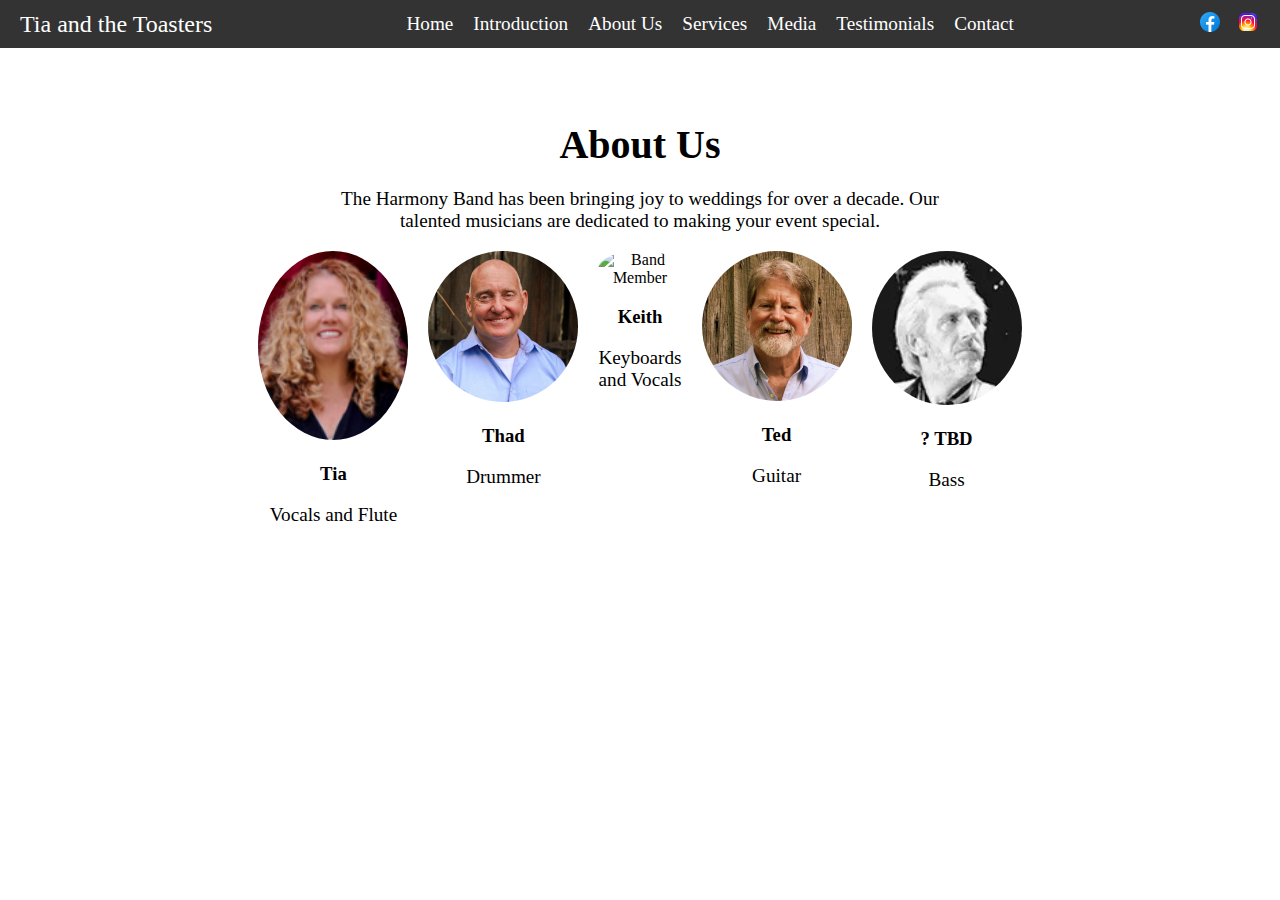
==== about.html @ 050b45df "Made each nav link its own separate page" ====
<!DOCTYPE html>
<html lang="en">

<head>
    <meta charset="UTF-8">
  <meta name="viewport" content="width=device-width, initial-scale=1.0">
  <title>Tia and the Toasters</title>
  <link rel="stylesheet" href="style.css">
</head>

<body>
    <!-- Navigation Bar -->
  <nav class="navbar">
    <div class="logo">Tia and the Toasters</div>
    <ul class="nav-links">
        <li><a href="index.html">Home</a></li>
        <li><a href="introduction.html">Introduction</a></li>
      <li><a href="about.html">About Us</a></li>
      <li><a href="services.html">Services</a></li>
      <li><a href="media.html">Media</a></li>
      <li><a href="testimonials.html">Testimonials</a></li>
      <li><a href="contact.html">Contact</a></li>
    </ul>
    <div class="social-icons">
      <a href="https://www.facebook.com/specialeffectsjax"><img src="images/facebook_2.png" alt="Facebook"></a>
      <a href="https://www.instagram.com/sfxbandjax/"><img src="images/instagram-icon.png" alt="Instagram"></a>
    </div>
  </nav>

  <!-- About Us Page -->
  <section id="about" class="about-us">
    <h2>About Us</h2>
    <p>The Harmony Band has been bringing joy to weddings for over a decade. Our talented musicians are dedicated to
      making your event special.</p>
    <div class="band-members">
      <div class="member">
        <img src="images/tia.png" alt="Band Member">
        <h3>Tia</h3>
        <p>Vocals and Flute</p>
      </div>
      <div class="member">
        <img src="images/thad.png" alt="Band Member">
        <h3>Thad</h3>
        <p>Drummer</p>
      </div>
      <div class="member">
        <img src="images/keith.png" alt="Band Member">
        <h3>Keith</h3>
        <p>Keyboards and Vocals</p>
      </div>
      <div class="member">
        <img src="images/ted.png" alt="Band Member">
        <h3>Ted</h3>
        <p>Guitar</p>
      </div>
      <div class="member">
        <img src="images/bass-player.png" alt="Band Member">
        <h3>? TBD</h3>
        <p>Bass</p>
      </div>
    </div>
  </section>
</body>

</html>
---- style.css ----
body {
  font-family: 'Arial, sans-serif';
  margin: 0;
  padding: 0;
}

/* Modal styles */
.modal {
  display: none; 
  position: fixed; 
  z-index: 1; 
  left: 0;
  top: 0;
  width: 100%; 
  height: 100%; 
  overflow: auto; 
  background-color: rgb(0,0,0); 
  background-color: rgba(0,0,0,0.4); 
  padding-top: 60px;
}

.modal-content {
  background-color: #ff4081;
  margin: 5% auto; 
  padding: 20px;
  border: 1px solid #888;
  width: 25%;
  color: white;
  text-decoration: none;
  border-radius: 5px; 
}

.close {
  color: #aaa;
  float: right;
  font-size: 28px;
  font-weight: bold;
}

.close:hover,
.close:focus {
  color: black;
  text-decoration: none;
  cursor: pointer;
}
/* Modal styles end */

.hero {
  position: relative;
  text-align: center;
  color: white;
}

.hero-image {
  width: 100%;
  height: auto;
}

.hero-overlay {
  position: absolute;
  top: 50%;
  left: 50%;
  transform: translate(-50%, -50%);
}

.hero-title {
  font-size: 4em;
  margin: 0;
}

.hero-tagline {
  font-size: 1.5em;
  margin: 0;
}

.cta-button {
  background-color: #ff4081;
  color: white;
  padding: 10px 20px;
  margin: 20px;
  text-decoration: none;
  border-radius: 5px;
}

.navbar {
  display: flex;
  justify-content: space-between;
  align-items: center;
  background-color: #333;
  padding: 10px 20px;
}

.navbar .logo {
  color: white;
  font-size: 1.5em;
}

.navbar .nav-links {
  list-style: none;
  display: flex;
  margin: 0;
  padding: 0;
}

.navbar .nav-links li {
  margin-left: 20px;
}

.navbar .nav-links a {
  color: white;
  text-decoration: none;
  font-size: 1.2em;
}

.social-icons a img {
  width: 24px;
  margin-left: 10px;
}

.introduction, .about-us, .services, .media, .testimonials, .contact {
  padding: 40px 20px;
  text-align: center;
  display: block;
  margin-left: auto;
  margin-right: auto;
  width: 50%;
}

h2 {
  font-size: 2.5em;
  margin-bottom: 20px;
}

p {
  font-size: 1.2em;
}

.band-members {
  display: flex;
  justify-content: center;
  gap: 20px;
}

.member img {
  width: 150px;
  border-radius: 50%;
}

.service {
  margin-bottom: 20px;
}

.videos iframe {
  width: calc(50% - 10px);
  height: 315px;
  margin: 10px;
}

.testimonial {
  margin-bottom: 20px;
}

.contact-form {
  display: flex;
  flex-direction: column;
  align-items: flex-start;
  margin-bottom: 20px;
}

.contact-form label {
  margin-top: 10px;
}

.contact-form input, .contact-form textarea {
  width: 100%;
  padding: 10px;
  margin-top: 5px;
}

.contact-form button {
  background-color: #ff4081;
  color: white;
  padding: 10px 20px;
  margin-top: 20px;
  border: none;
  border-radius: 5px;
}

.contact-details, .location-map {
  margin-top: 20px;
}

.location-map iframe {
  width: 100%;
  height: 450px;
  border: 0;
}
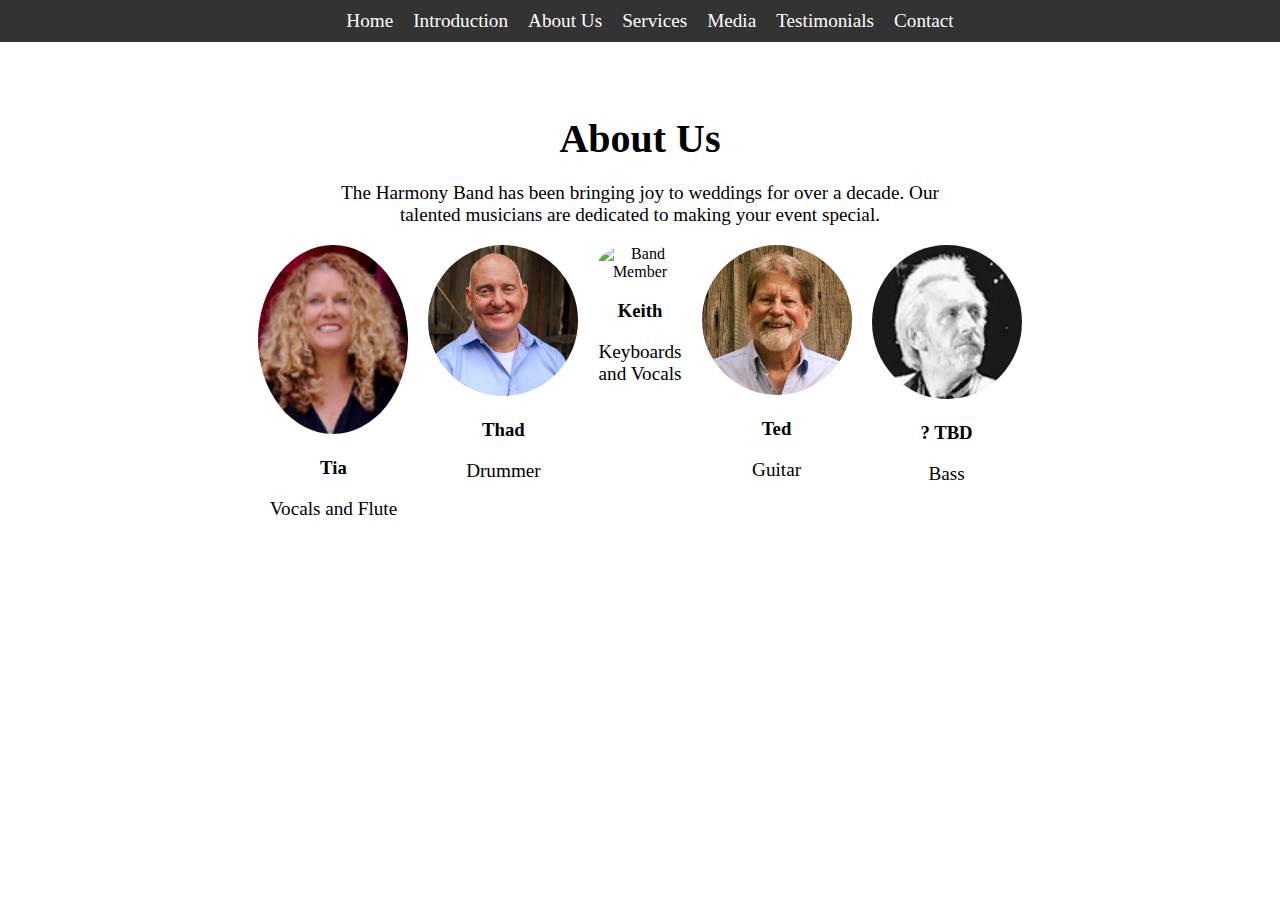
==== commit 22cb652e: "Clean up nav bar" ====
--- a/about.html
+++ b/about.html
@@ -11,7 +11,7 @@
 <body>
     <!-- Navigation Bar -->
   <nav class="navbar">
-    <div class="logo">Tia and the Toasters</div>
+    <div class="logo"></div>
     <ul class="nav-links">
         <li><a href="index.html">Home</a></li>
         <li><a href="introduction.html">Introduction</a></li>
@@ -22,8 +22,6 @@
       <li><a href="contact.html">Contact</a></li>
     </ul>
     <div class="social-icons">
-      <a href="https://www.facebook.com/specialeffectsjax"><img src="images/facebook_2.png" alt="Facebook"></a>
-      <a href="https://www.instagram.com/sfxbandjax/"><img src="images/instagram-icon.png" alt="Instagram"></a>
     </div>
   </nav>
 
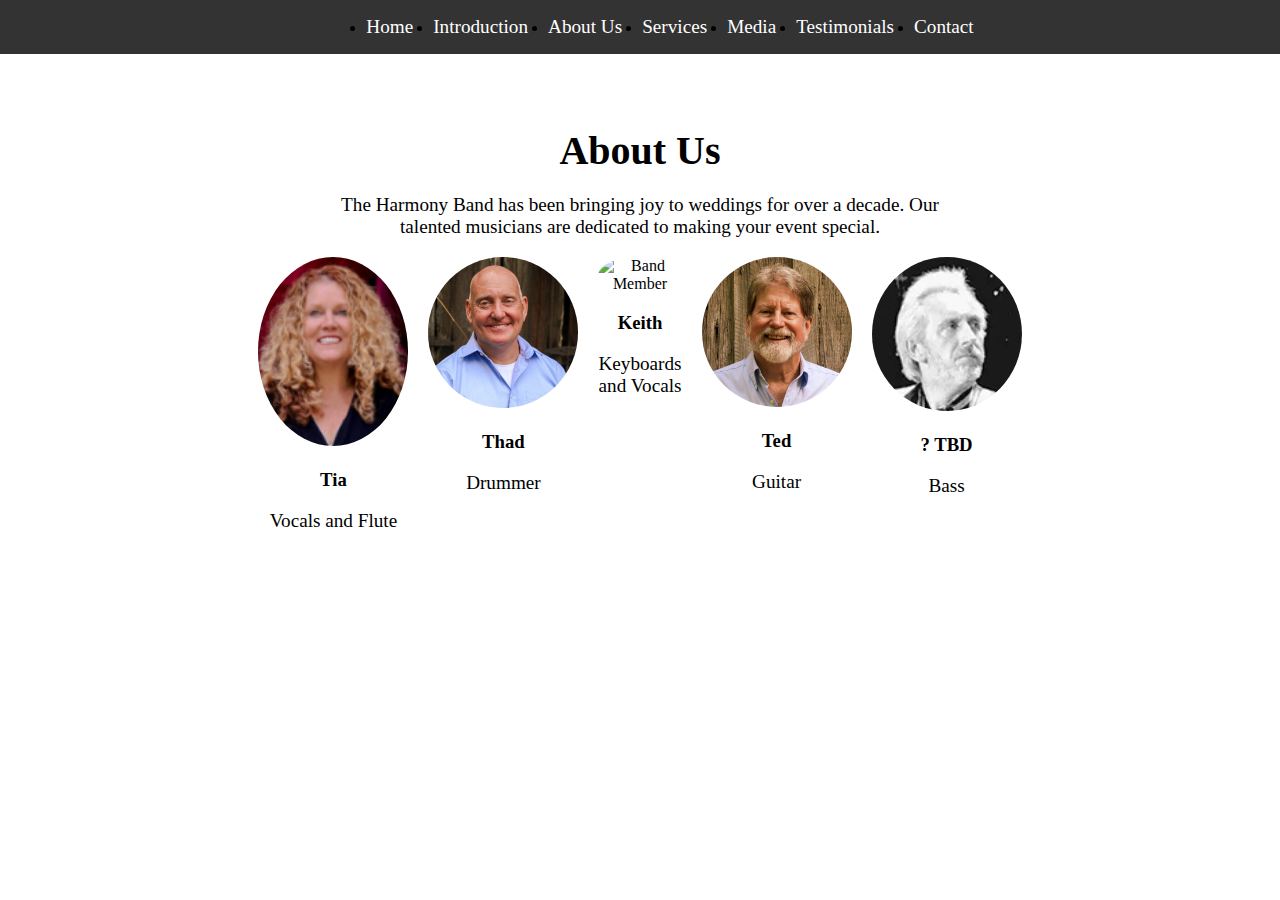
==== commit 3001873d: "clean up home page and nav bar style" ====
--- a/about.html
+++ b/about.html
@@ -3,61 +3,57 @@
 
 <head>
     <meta charset="UTF-8">
-  <meta name="viewport" content="width=device-width, initial-scale=1.0">
-  <title>Tia and the Toasters</title>
-  <link rel="stylesheet" href="style.css">
+    <meta name="viewport" content="width=device-width, initial-scale=1.0">
+    <link rel="stylesheet" href="style.css">
 </head>
 
 <body>
     <!-- Navigation Bar -->
-  <nav class="navbar">
-    <div class="logo"></div>
-    <ul class="nav-links">
-        <li><a href="index.html">Home</a></li>
-        <li><a href="introduction.html">Introduction</a></li>
-      <li><a href="about.html">About Us</a></li>
-      <li><a href="services.html">Services</a></li>
-      <li><a href="media.html">Media</a></li>
-      <li><a href="testimonials.html">Testimonials</a></li>
-      <li><a href="contact.html">Contact</a></li>
-    </ul>
-    <div class="social-icons">
-    </div>
-  </nav>
+    <nav class="navbar">
+        <ul class="nav-links">
+            <li><a href="index.html">Home</a></li>
+            <li><a href="introduction.html">Introduction</a></li>
+            <li><a href="about.html">About Us</a></li>
+            <li><a href="services.html">Services</a></li>
+            <li><a href="media.html">Media</a></li>
+            <li><a href="testimonials.html">Testimonials</a></li>
+            <li><a href="contact.html">Contact</a></li>
+        </ul>
+    </nav>
 
-  <!-- About Us Page -->
-  <section id="about" class="about-us">
-    <h2>About Us</h2>
-    <p>The Harmony Band has been bringing joy to weddings for over a decade. Our talented musicians are dedicated to
-      making your event special.</p>
-    <div class="band-members">
-      <div class="member">
-        <img src="images/tia.png" alt="Band Member">
-        <h3>Tia</h3>
-        <p>Vocals and Flute</p>
-      </div>
-      <div class="member">
-        <img src="images/thad.png" alt="Band Member">
-        <h3>Thad</h3>
-        <p>Drummer</p>
-      </div>
-      <div class="member">
-        <img src="images/keith.png" alt="Band Member">
-        <h3>Keith</h3>
-        <p>Keyboards and Vocals</p>
-      </div>
-      <div class="member">
-        <img src="images/ted.png" alt="Band Member">
-        <h3>Ted</h3>
-        <p>Guitar</p>
-      </div>
-      <div class="member">
-        <img src="images/bass-player.png" alt="Band Member">
-        <h3>? TBD</h3>
-        <p>Bass</p>
-      </div>
-    </div>
-  </section>
+    <!-- About Us Page -->
+    <section id="about" class="about-us">
+        <h2>About Us</h2>
+        <p>The Harmony Band has been bringing joy to weddings for over a decade. Our talented musicians are dedicated to
+            making your event special.</p>
+        <div class="band-members">
+            <div class="member">
+                <img src="images/tia.png" alt="Band Member">
+                <h3>Tia</h3>
+                <p>Vocals and Flute</p>
+            </div>
+            <div class="member">
+                <img src="images/thad.png" alt="Band Member">
+                <h3>Thad</h3>
+                <p>Drummer</p>
+            </div>
+            <div class="member">
+                <img src="images/keith.png" alt="Band Member">
+                <h3>Keith</h3>
+                <p>Keyboards and Vocals</p>
+            </div>
+            <div class="member">
+                <img src="images/ted.png" alt="Band Member">
+                <h3>Ted</h3>
+                <p>Guitar</p>
+            </div>
+            <div class="member">
+                <img src="images/bass-player.png" alt="Band Member">
+                <h3>? TBD</h3>
+                <p>Bass</p>
+            </div>
+        </div>
+    </section>
 </body>
 
 </html>--- a/style.css
+++ b/style.css
@@ -52,8 +52,7 @@
 }
 
 .hero-image {
-  width: 100%;
-  height: auto;
+  width: 82%;
 }
 
 .hero-overlay {
@@ -64,8 +63,8 @@
 }
 
 .hero-title {
+  margin-top: 75%;
   font-size: 4em;
-  margin: 0;
 }
 
 .hero-tagline {
@@ -82,31 +81,33 @@
   border-radius: 5px;
 }
 
+.audio-control {
+    padding-bottom: 30px;
+  }
+
 .navbar {
+  list-style: none;
+  background-color: #333;
+  display:flex; 
+  flex-direction: row; 
+  justify-content: center; 
+  align-items: center";
+}
+
+.logo {
+  color: white;
+  font-size: 1.5em;
+}
+
+.nav-links {
   display: flex;
-  justify-content: space-between;
-  align-items: center;
-  background-color: #333;
-  padding: 10px 20px;
-}
-
-.navbar .logo {
-  color: white;
-  font-size: 1.5em;
-}
-
-.navbar .nav-links {
-  list-style: none;
-  display: flex;
-  margin: 0;
-  padding: 0;
-}
-
-.navbar .nav-links li {
+}
+
+li {
   margin-left: 20px;
 }
 
-.navbar .nav-links a {
+a {
   color: white;
   text-decoration: none;
   font-size: 1.2em;
@@ -126,6 +127,11 @@
   width: 50%;
 }
 
+h1 {
+  font-size: 2.5em;
+  margin-bottom: 20px;
+}
+
 h2 {
   font-size: 2.5em;
   margin-bottom: 20px;
